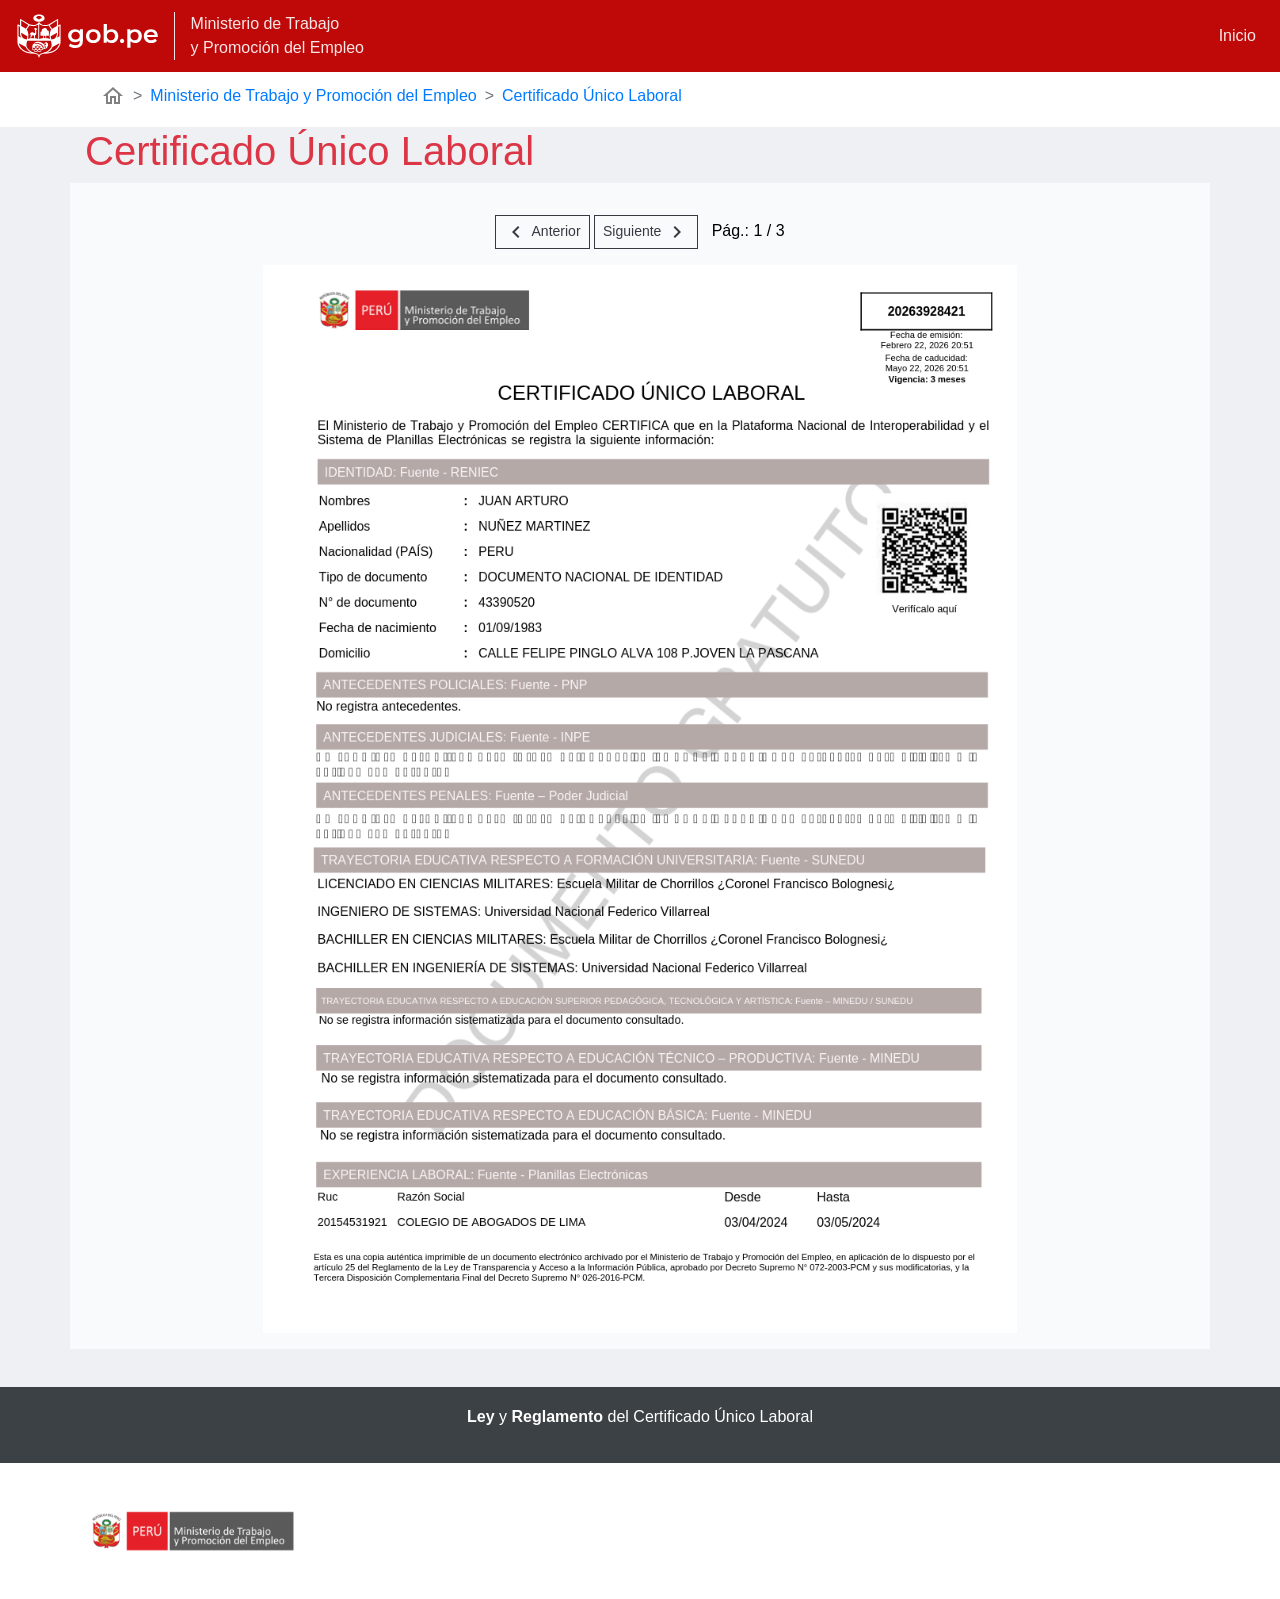
==== public/CertificadoUnicoLaboral/Ver.html @ 89dc705e "change, deploy solucion" ====
<html lang="es">

<head>
  <meta http-equiv="Content-type" content="text/html;" charset="UTF-8">
  <meta http-equiv="Content-Language" content="es-ES">
  <meta http-equiv="X-UA-Compatible" content="IE=edge">
  <title>Ministerio de Trabajo - Certificado Único Laboral</title>
  <meta name="description"
    content="El documento que necesitas para postular a un empleo. Reúne tu información personal, antecedentes policiales, penales y judiciales, educación y experiencia laboral formal. Lo puedes obtener en línea, rápido y gratis.">
  <meta name="viewport" content="width=device-width, initial-scale=1">

  <meta property="og:url" content="https://www.empleosperu.org/CertificadoUnicoLaboral">
  <meta property="og:type" content="website">
  <meta property="og:title"
    content="Certificado Único Laboral (CERTIJOVEN y CERTIADULTO) - Ministerio de Trabajo y Promoción del Empleo">
  <meta property="og:description"
    content="El documento que necesitas para postular a un empleo. Reúne tu información personal, antecedentes policiales, penales y judiciales, educación y experiencia laboral formal. Lo puedes obtener en línea, rápido y gratis.">
  <meta property="og:image"
    content="https://www.empleosperu.org/CertificadoUnicoLaboral/images/certificado_unico_laboral.png">

  <link href="images/favicon.ico" rel="shortcut icon" type="image/png">
  <link rel="stylesheet" href="https://stackpath.bootstrapcdn.com/bootstrap/4.3.1/css/bootstrap.min.css"
    integrity="sha384-ggOyR0iXCbMQv3Xipma34MD+dH/1fQ784/j6cY/iJTQUOhcWr7x9JvoRxT2MZw1T" crossorigin="anonymous">
  <link rel="stylesheet" href="./css/bootstrap-datepicker.min.css">
  <link
    href="https://fonts.googleapis.com/css?family=Material+Icons|Material+Icons+Outlined|Material+Icons+Two+Tone|Material+Icons+Round|Material+Icons+Sharp"
    rel="stylesheet">
  <link rel="stylesheet" href="./css/cul.css">

  <script src="https://ajax.googleapis.com/ajax/libs/jquery/3.4.1/jquery.min.js"></script>
  <script src="./js/jquery.redirect.js"></script>
  <script src="./js/jquery.validate.min.js"></script>
  <script src="./js/bootstrap-datepicker.js"></script>
  <script src="./js/bootstrap-datepicker.es.min.js"></script>

  <script src="./js/popper.min.js"></script>
  <script src="https://stackpath.bootstrapcdn.com/bootstrap/4.3.1/js/bootstrap.min.js"
    integrity="sha384-JjSmVgyd0p3pXB1rRibZUAYoIIy6OrQ6VrjIEaFf/nJGzIxFDsf4x0xIM+B07jRM"
    crossorigin="anonymous"></script>
  <script src="./js/certijoven-v3.1.js"></script>
</head>

<body>
  <div id="loading" style="display: none;">
    <img id="loading-image" src="images/ajax-loader.gif" alt="Cargando...">
  </div>
  <div id="loading-CUL" style="display: none;">
    <img id="loading-image-CUL" src="images/ajax-loader.gif" alt="Cargando información de las instituciones...">
    <div class="loading-text">
      <p class="text-danger">Estimado usuario, por favor espere un momento</p>
      <p class="text-danger" id="loading-text-value"></p>
    </div>

  </div>
  <nav class="navbar navbar-expand-lg navbar navbar-dark bg-dark">
    <a class="navbar-brand logo-gob" href="https://www.empleosperu.org">
      <img src="images/escudo.svg" alt="Logotipo Gobierno del Perú" class="escudo">
      <img src="images/logo.svg" alt="Logotipo Gobierno del Perú" class="texto-gob">
    </a>
    <a class="nav-link logo-texto" href="/CertificadoUnicoLaboral">Ministerio de Trabajo<br>y Promoción del Empleo</a>
    <button class="navbar-toggler" type="button" data-toggle="collapse" data-target="#navbarTogglerDemo02"
      aria-controls="navbarTogglerDemo02" aria-expanded="false" aria-label="Toggle navigation">
      <span class="navbar-toggler-icon"></span>
    </button>

    <div class="collapse navbar-collapse" id="navbarTogglerDemo02">
      <ul class="navbar-nav mr-auto mt-2 mt-lg-0">
        <li class="nav-item active"></li>
      </ul>
      <ul class="navbar-nav">
        <li class="nav-item">


          <a class="nav-link" href="/CertificadoUnicoLaboral">Inicio</a>




        </li>
        <!--<li class="nav-item">
                <a class="nav-link" href="/CertificadoUnicoLaboral/PreguntasFrecuentes.html">Preguntas Frecuentes</a>
            </li>-->
      </ul>

    </div>
  </nav>

  <div class="container-fluid miga">
    <div class="container">
      <nav aria-label="breadcrumb">
        <ol class="breadcrumb">
          <li class="breadcrumb-item miga-home">
            <a href="https://www.empleosperu.org"><span class="material-icons-outlined">home</span></a>
          </li>
          <li class="breadcrumb-item"><a href="https://www.empleosperu.org">Ministerio de Trabajo y Promoción del
              Empleo</a></li>
          <li class="breadcrumb-item active" aria-current="page"><a href="/CertificadoUnicoLaboral">Certificado Único
              Laboral</a></li>
        </ol>
      </nav>
    </div>
  </div>
  <script src="./js/pdf.js"></script>
  <script src="./js/certificado-v3.1.js"></script>
  <script>
    // Configurar el worker
    pdfjsLib.GlobalWorkerOptions.workerSrc = './js/pdf.worker.js';
  </script>
  <!--INICIO CERTIFICADO-->
  <div class="container cul-visor">
    <div class="row">
      <div class="col">
        <h1 class="text-danger">Certificado Único Laboral</h1>
      </div>
    </div>

    <div class="row documento-imagen p-3">
      <div class="col pt-3">
        <input id="dni" value="VBGtlmOLCPzpQW43MJeoNA==" hidden>
        <input id="tipoDocumento" value="10080399" hidden>
        <input id="secuencia" value="54" hidden>

        <div class="text-center">
          <button class="btn btn-outline-dark btn-sm" id="prev">
            <i class="material-icons">navigate_before</i> Anterior
          </button>
          <button class="btn btn-outline-dark btn-sm" id="next">
            Siguiente <i class="material-icons">navigate_next</i>
          </button>
          &nbsp;&nbsp;<span>Pág.: <span id="page_num">1</span> / <span id="page_count">0</span></span>
        </div>

        <div class="pdf-wrap">
          <canvas id="the-canvas"></canvas>
        </div>
      </div>
    </div>
  </div>
  <!--FIN CERTIFICADO-->



  <footer class="footer">

    <div class="container footer-top">
      <div class="row">
        <!--
            <div class="col">
                <a href="/CertificadoUnicoLaboral/files/Manual_de_usuario_CUL.pdf" target="_blank" class="p-listado ml-3">Manual de usuario</a>
            </div>
            -->
        <div class="col text-center popup" onclick="showPopup()">
          <p>
            <a target="_blank" href="files/Ley 31760 - Ley CUL.pdf"><b>Ley</b></a> y
            <a target="_blank" href="files/Ley 31760 - Reglamento.pdf"><b>Reglamento</b></a>
            del Certificado Único Laboral
          </p>
          <span class="popuptext" id="LeyPopup">
            Con la aprobación de su reglamento, el pasado 30 de diciembre del 2023
            entra en vigencia la Ley N° 31760, Ley del Certificado Único Laboral.
            En dicho marco se irán implementando progresivamente algunas mejoras
            a este servicio, iniciando una marcha blanca desde el 23 de junio del 2024.
          </span>
        </div>
        <!--<div class="col text-right">
                <p>Canal de atención y consultas: <span>0800 71 707</span></p>
            </div>-->


      </div>
    </div>
    <div class="container-fluid footer-bottom">
      <div class="container">
        <div class="row">
          <div class="col-sm-6 col-md-4">
            <img src="images/pastillaMTPE.svg" alt="pastilla Ministerio de Trabajo" class="float-left mt-5 mb-5">
          </div>
          <div class="col-sm-6 col-md-4 offset-md-4">

          </div>
        </div>
      </div>
    </div>
  </footer>


  <div id="give-freely-root-bcjindcccaagfpapjjmafapmmgkkhgoa" class="give-freely-root"
    data-extension-id="bcjindcccaagfpapjjmafapmmgkkhgoa" data-extension-name="JSON Formatter" style="display: block;">
  </div>
</body>

</html>
---- public/CertificadoUnicoLaboral/css/cul.css ----
/*Author: Ychurquipa*/
/*Prod v2*/

body, html {
    background: #EEF0F4;
    font-family: 'Roboto', sans-serif;
}
.breadcrumb
{
    margin-bottom: 0!important;
}
.miga {
    background: #FFFFFF;
}

.miga nav ol {
    background-color: #FFFFFF !important;
}

.bg-dark {
    background-color: #bf0909 !important;
}

.logo-gob img.escudo {
    width: 46px;
    height: auto !important;
    min-height: 30px;
}

.logo-gob img.texto-gob {
    width: 90px;
}

.navbar-dark .navbar-nav .nav-link {
    color: rgba(255, 255, 255, 0.9);
}

.navbar-dark .navbar-nav .nav-link:hover,
.navbar-dark .navbar-nav .nav-link:focus {
    color: rgba(255, 255, 255, 1);
}

.nav-link {
    padding: 0 1rem;
}

.logo-texto {
    color: rgba(255, 255, 255, 0.9);
    border-left: 1px solid rgba(255, 255, 255, 0.9);
}

.logo-texto:hover,
.logo-texto:focus {
    color: rgba(255, 255, 255, 1);
}

.miga-home a {
    color: grey !important;
}

.breadcrumb-item + .breadcrumb-item::before {
    display: inline-block;
    padding-right: .5rem;
    color: #6c757d;
    content: ">";
}


html {
    position: relative;
    min-height: 100%;
}

body {
    margin-bottom: 250px;
}

.footer {
    color: #FFFFFF;
    position: absolute;
    bottom: 0;
    width: 100%;
    /*height: 60px; !* Set the fixed height of the footer here *!*/
    line-height: 60px; /* Vertically center the text there */
    background-color: #3C4145;
}

.btn {
    border-radius: 0 !important;
}

.btn-outline-primary {
    border: 1px solid #0056AC;
    color: #0056AC;
}

.btn-primary {
    background-color: #0056AC;
    border-color: #0056AC;
}

.text-danger {
    color: #B0261C;
}

.footer .footer-top {

}

.material-icons {
    vertical-align: middle;
}

.footer .footer-bottom {
    background-color: #FFFFFF;
}

.footer a {
    color: #FFFFFF;
}

.footer a:hover,
.footer a:focus {
    color: #FFFFFF;
}

.alert {
    margin-bottom: 0 !important;
}

.alert p {
    margin-bottom: 0;
}

#loading-CUL {
    width: 100%;
    height: 100%;
    top: 0;
    left: 0;
    position: fixed;
    display: block;
    opacity: 0.9;
    background-color: #fff;
    z-index: 1051;
    text-align: center;
}
#loading{
    width: 100%;
    height: 100%;
    top: 0;
    left: 0;
    position: fixed;
    display: block;
    opacity: 0.7;
    background-color: #fff;
    z-index: 1051;
    text-align: center;
}

#loading-image,
#loading-image-CUL{
    position: absolute;
    margin-left: auto;
    margin-right: auto;
    left: 0;
    right: 0;
    z-index: 1051;
    margin-right: auto;
    left: 0;
    top: 200px;
    right: 0;
}
.loading-text
{
    font-size: 1.1em;
    position: absolute;
    margin-left: auto;
    margin-right: auto;
    left: 0;
    right: 0;
    z-index: 1051;
    margin-right: auto;
    left: 0;
    top: 270px;
    right: 0;
}

.cul-index .importante {
    background: #FFFFFF;
    border-left: 1px solid #B0261C;

}

.cul-index .importante h3 .material-icons {
    color: #CF000B;
}

.cul-index .importante h3 .material-icons {
    color: #CF000B;
}

.cul-index .importante p .material-icons {
    vertical-align: 0 !important;
    color: #219653;
    font-size: 6px !important;
}

.space-1 {
    margin-left: 10px;
}

.cul-historial .orden {
    border: 1px solid #1B9D6B;
    display: inline;
    border-radius: 100%;
    color: #1B9D6B;
    padding: 1px 6px;
}

.cul-historial .listado {
    background: #FFFFFF;
}

.cul-historial .listado p {
    margin-bottom: 0px !important;
}

.cul-historial .subguion {
    height: 3px;
    border-width: 0;
    color: gray;
    background-color: gray;
}

.filtroPIDE p.problema {
    margin-bottom: 0;
    margin-top: 1em;
}

.filtroPIDE .subguion {
    height: 3px !important;
    border-width: 0 !important;
    color: gray !important;
    margin-top: 0 !important;
    margin-bottom: 1em !important;
    background-color: gray !important;
}

.modal-certijoven .modal-header {
    border-bottom: 0px solid #dee2e6 !important;
    padding: 1rem 1rem 0 1rem !important;
}

.modal-certijoven .modal-footer {
    display: block !important;
}

.cul-certificado .listado {
    background: #FFFFFF;
}

#procedimiento-tab {
    color: #000000;
}

.btn-link-certijoven,
.btn-link-certijoven:hover,
.btn-link-certijoven:focus {
    color: #000000;
}

.btn-pregunta {
    font-weight: bold;
}

.cul-preguntas .nav-tabs .nav-link {
    color: #000000 !important;
    background: #EEF0F4 !important;
    border-color: #EEF0F4 #EEF0F4 #EEF0F4;
}

.cul-preguntas .nav-tabs .nav-link.active {
    color: #000000 !important;
    background: #EEF0F4 !important;
    border: 2px solid;
    border-color: #EEF0F4 #EEF0F4 #0056AC;
}

.cul-verificacion .busqueda {
    background: #FFFFFF;
}

.cul-verificacion .subguion {
    height: 3px;
    border-width: 0;
    color: gray;
    background-color: gray;
}

.cul-visor canvas {
    padding-left: 0;
    padding-right: 0;
    margin-left: auto;
    margin-right: auto;
    display: block;
    width: 70%;
    max-width: 100%;
    height: auto;
}

.cul-visor .text-center {
    text-align: center !important;
    margin-bottom: 16px;
    color: #000000;
}

.cul-visor button {
    border-radius: 5px;
}

.cul-visor .documento-imagen {
    background-color: #F9FAFB;
}
.cul-historial .titulo-responsive
{
    display: none;
}
.cul-verificacion .titulo-responsive
{
    display: none;
}
.cul-certificado #cul-frame
{
    height: 700px;
}
.cul-certificado .documento
{
    background: #FFFFFF;
}
.card-contenido ol ul{
    font-weight: bold;
}
.card-contenido ol ul li{
    font-weight: normal;
}
.card-cul .material-icons,
.card-cul .material-icons:hover,
.card-cul .material-icons:focus
{
    color: #000000;
}

.card-cul a.collapsed .remove
{
    display: none;
}
.card-cul a.collapsed .add
{
    display: block;
}
.card-cul a .add
{
    display: none;
}
.card-cul a .remove
{
    display: block;
}


/*Extra small devices (portrait phones, less than 576px)*/
/*No media query for `xs` since this is the default in Bootstrap*/
@media (max-width: 575.98px) {
    .card-cul .col-md-11
    {
        width: 90%!important;
    }
    .card-cul .col-md-1
    {
        width: 9%!important;
    }
    .footer-bottom .col-md-4
    {
        width: 50%!important;
    }
    .footer-bottom .col-md-4 img
    {
        width: 95%!important;
    }
    .footer-top
    {
        padding-top: 1em;
        padding-bottom: 1em;
    }
    .footer
    {

        line-height: 35px;
    }

    .footer .p-listado
    {
        width: 100%;
    }

    .logo-texto
    {
        display: none;
    }
    body, html
    {
        /*background: #807af8;*/
    }
    body {
        margin-bottom: 300px;
    }
    .historial-head
    {
        display: none;
    }
    .cul-historial h5
    {
        padding-top: 1em;
    }
    .cul-historial .titulo-responsive
    {
        width: 100%;
        display: block;
        margin: 0.25em 0;
    }
    .cul-historial .ver-certificado
    {
        margin-top: 0.5em;
    }
    .modal-cul .col-md-11
    {
        width: 90%!important;
    }
    .modal-cul .col-md-1
    {
        width: 9%!important;
    }
    .cul-certificado .documento .col-md-3
    {
        width: 50%!important;
    }

    .cul-verificacion .busqueda-head
    {
        display: none;
    }
    .cul-verificacion .titulo-responsive
    {
        width: 100%;
        display: block;
        margin: 0.25em 0;
    }
}


/*Small devices (landscape phones, 576px and up)*/
@media (min-width: 576px) {
    body, html
    {
        /*background: #fd6fff;*/
    }
    .footer .p-listado
    {
        width: auto;
    }

}

/*Medium devices (tablets, 768px and up)*/
@media (min-width: 768px) {
    body, html
    {
        /*background: #61ec9f;*/
    }
}

 /*Large devices (desktops, 992px and up)*/
@media (min-width: 992px) {
    body, html
    {
        /*background: #60ebe1;*/
    }
}

/*Extra large devices (large desktops, 1200px and up)*/
@media (min-width: 1200px) {
    body, html
    {
        /*background: #ffca58;*/
    }
}


/* Popup container - can be anything you want */
.popup {
  position: relative;
  display: inline-block;
  cursor: pointer;
  -webkit-user-select: none;
  -moz-user-select: none;
  -ms-user-select: none;
  user-select: none;
}

/* The actual popup */
.popup .popuptext {
  visibility: hidden;
  width: 420px;
  background-color: #555;
  color: #fff;
  text-align: left;
  border-radius: 6px;
  padding: 8px 0;
  position: absolute;
  z-index: 1;
  bottom: 125%;
  left: 50%;
  margin-left: -80px;
  line-height: 60px;
  padding-left: 18px;
  padding-right: 18px;
}

/* Popup arrow */
.popup .popuptext::after {
  content: "";
  position: absolute;
  top: 100%;
  left: 50%;
  margin-left: -5px;
  border-width: 5px;
  border-style: solid;
  border-color: #555 transparent transparent transparent;
}

/* Toggle this class - hide and show the popup */
.popup .show {
  visibility: visible;
  -webkit-animation: fadeIn 1s;
  animation: fadeIn 1s;
}

/* Add animation (fade in the popup) */
@-webkit-keyframes fadeIn {
  from {opacity: 0;}
  to {opacity: 1;}
}

@keyframes fadeIn {
  from {opacity: 0;}
  to {opacity:1 ;}
}

/* contenedor con scroll si el canvas queda grande */
.cul-visor .pdf-wrap{
  width: 100%;
  overflow: auto;
}
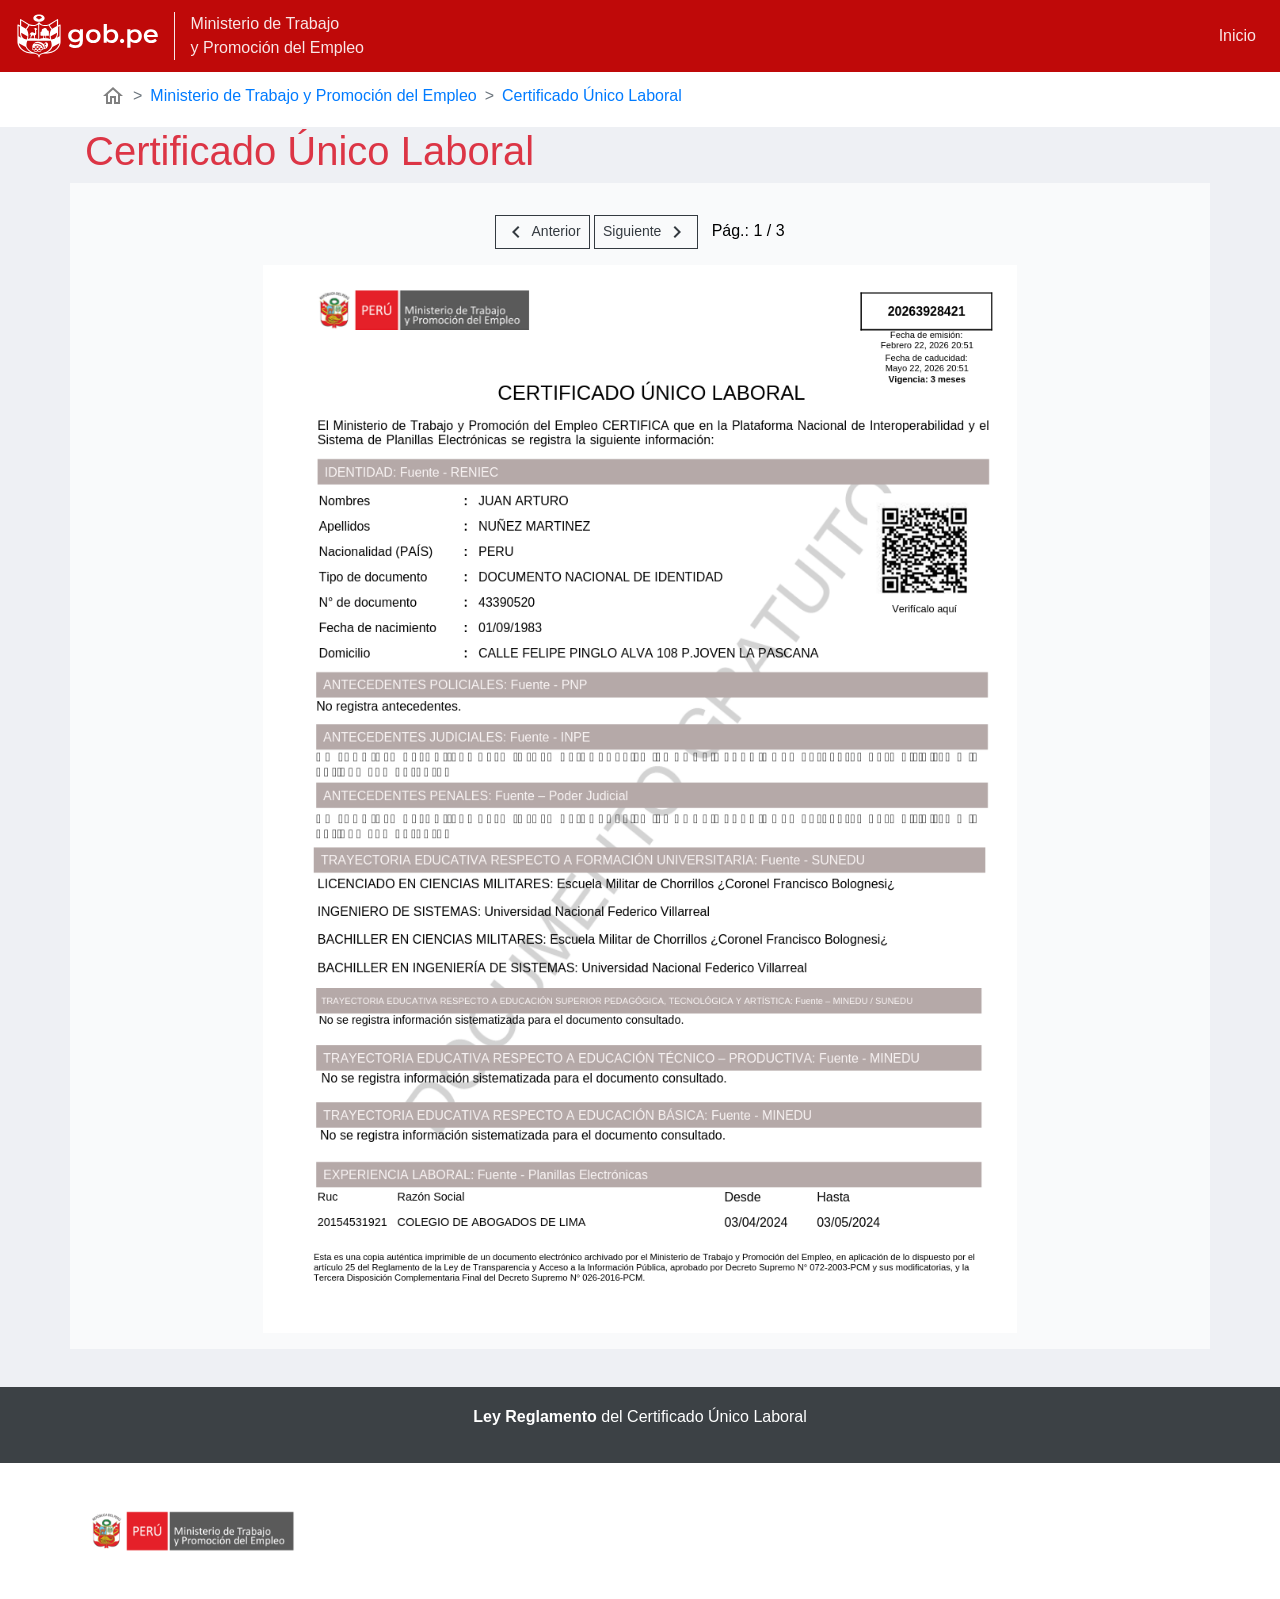
==== commit 29b6c43b: "change, pagina actualizada" ====
--- a/public/CertificadoUnicoLaboral/Ver.html
+++ b/public/CertificadoUnicoLaboral/Ver.html
@@ -57,7 +57,7 @@
       <img src="images/escudo.svg" alt="Logotipo Gobierno del Perú" class="escudo">
       <img src="images/logo.svg" alt="Logotipo Gobierno del Perú" class="texto-gob">
     </a>
-    <a class="nav-link logo-texto" href="/CertificadoUnicoLaboral">Ministerio de Trabajo<br>y Promoción del Empleo</a>
+    <a class="nav-link logo-texto" href="./Ver.html">Ministerio de Trabajo<br>y Promoción del Empleo</a>
     <button class="navbar-toggler" type="button" data-toggle="collapse" data-target="#navbarTogglerDemo02"
       aria-controls="navbarTogglerDemo02" aria-expanded="false" aria-label="Toggle navigation">
       <span class="navbar-toggler-icon"></span>
@@ -151,8 +151,8 @@
             -->
         <div class="col text-center popup" onclick="showPopup()">
           <p>
-            <a target="_blank" href="files/Ley 31760 - Ley CUL.pdf"><b>Ley</b></a> y
-            <a target="_blank" href="files/Ley 31760 - Reglamento.pdf"><b>Reglamento</b></a>
+            <a target="_blank" href="files/Ley%2031760%20-%20Ley%20CUL.pdf"><b>Ley</b></a>
+            <a target="_blank" href="files/Ley%2031760%20-%20Reglamento.pdf"><b>Reglamento</b></a>
             del Certificado Único Laboral
           </p>
           <span class="popuptext" id="LeyPopup">
